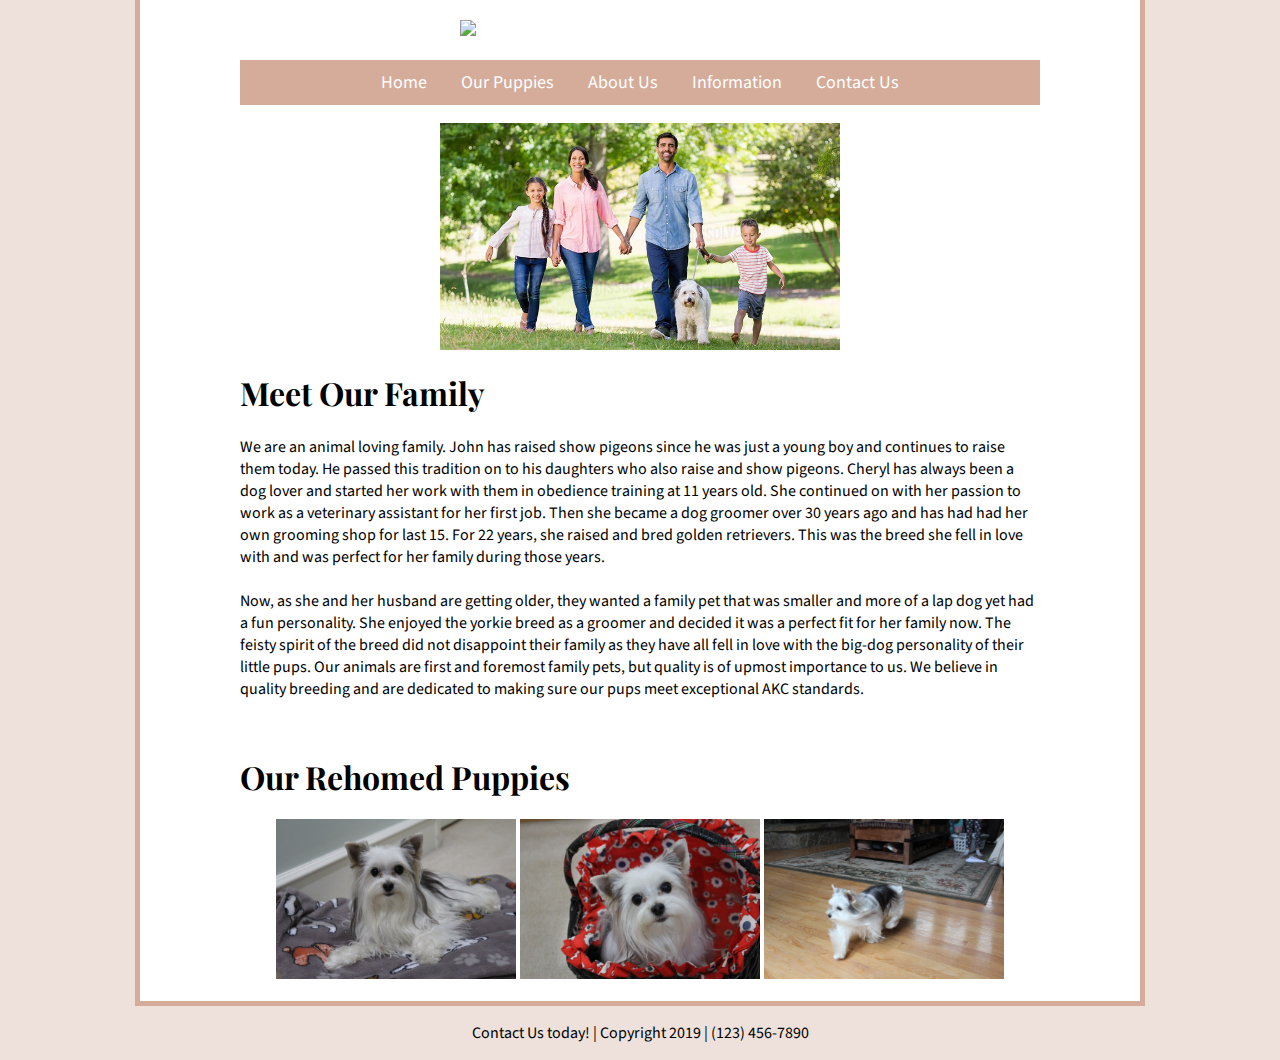
==== aboutUs.html @ c8dc85d0 "fixed about us text layout, worked footer, and moved wrapper div into body on contact page" ====
<!DOCTYPE html>
<html lang="en">
<head>
<title>Party Yorkies of the Grove About</title>
<meta name="description" content="About us page for Party Yorkies of the Grove">
<meta name="Yorkie, Party">
    <link rel="stylesheet" href="style.css">
<style>
        @import url('https://fonts.googleapis.com/css?family=Playfair+Display|Source+Sans+Pro&display=swap');

</style>
</head>
<body>
    <div class="wrapper">
    <div class= "content">
        <img class="logo" src="images/logo.png">
        <nav>
		  <a href="index.html">Home</a>
		  <a href="forSale.html">Our Puppies</a>
		  <a href="aboutUs.html">About Us</a>
		  <a href="info.html">Information</a>
		  <a href="contact.html">Contact Us</a>
        </nav>
	
	   <br />
    
        <img id="gallery" src=images/famimage.jpg alt="Party Yorkie Gallery" class="center">
	
        <h1> Meet Our Family</h1>
            <p>We are an animal loving family. John has raised show pigeons since he was just a young boy and continues to raise them today.  He passed this tradition on to his daughters who also raise and show pigeons. Cheryl has always been a dog lover and started her work with them in obedience training at 11 years old. She continued on with her passion to work as a veterinary assistant for her first job. Then she became a dog groomer over 30 years ago and has had had her own grooming shop for last 15. For 22 years, she raised and bred golden retrievers. This was the breed she fell in love with and was perfect for her family during those years. 
            <br>
            <br>
            Now, as she and her husband are getting older, they wanted a family pet that was smaller and more of a lap dog yet had a fun personality.  She enjoyed the yorkie breed as a groomer and decided it was a perfect fit for her family now.  The feisty spirit of the breed did not disappoint their family as they have all fell in love with the big-dog personality of their little pups.  Our animals are first and foremost family pets, but quality is of upmost importance to us.  We believe in quality breeding and are dedicated to making sure our pups meet exceptional AKC standards.</p>
        <br />
        <h1>Our Rehomed Puppies</h1>
	   <div style="text-align:center;">
        <img id="gallery" src="images/image7.jpg" alt="Party Yorkie Gallery" style="width:30%;">
        <img id="gallery" src="images/image6.jpg" alt="Party Yorkie Gallery" style="width:30%;">
        <img id="gallery" src="images/image2.jpg" alt="Party Yorkie Gallery" style="width:30%;">
	   </div>
    </div>
	   <br />
        </div>
    
	<footer>
		<p>Contact Us today! | Copyright 2019   | (123) 456-7890 </p>
	</footer>
</body>
</html>
---- style.css ----
.title 
{
	color: #00688B;
	font-size: 50px;
	text-align: center;
    font-family: 'Playfair Display', serif;
    padding: 10px;
    margin: 0;
}

a, a:link, a:hover, a:active, a:visited
{
    color: white;
	text-decoration: none;
}

body
{
    background-color:#EEE1DB;
    text-align: left;
    margin:0 10% 0 10%;

}

.content
{
    margin:0 10% 0 10%;    
}

nav 
{
	float: center;
	text-align: center;
	color: white;
	padding: 10px 10px;
	background-color: #d5ac9a;
}

nav a 
{
	color: white;
	text-align: center;
	padding: 15px 15px;
	text-decoration: none;
	font-size: 18px;
    font-family: 'Source Sans Pro', sans-serif;
}

nav a:hover
{
	color: white;
	background-color:#EEE1DB;
}

.center
{
    
    display: block;
    margin-left: auto;
    margin-right: auto;
    width: 50%;
}

/*Gallery styles*/

.gallery li
{list-style-type:  none;
display: inline;
padding: 10px;
}

footer
{
    text-align: center;
    margin: 01;  
    color: white;
    width: 100%;
}

h2
{
    font-family: 'Playfair Display', sans-serif;
}

h1 
{
    font-family: 'Playfair Display', serif;
}

p
{
    font-family: 'Source Sans Pro', sans-serif;
    font-size: 1em;
}

.accordion
{
    background-color: #eee;
    color: #444;
    cursor: pointer;
    padding: 18px;
    width: 100%;
    text-align: left;
    border: none;
    outline: none;
    transition: 0.4s;
}

.active, .accordion:hover 
{
    background-color: #dbe9ee;
}

.panel 
{
    padding: 0 18px;
    background-color: white;
    display: none;
    overflow: hidden;
}
.wrapper 
{
    width: 1000px;
    margin: 0 auto;
    height: auto;
    background-color: #EEE1DB;
    border: 5px solid #d5ac9a;
    background-color: white;
    border-top: none;
    
}
.stuff
{
    margin: 0 auto;
    padding: 25px 25px;
}

.logo
{
    margin-left: 25%;
    padding:20px;
    height: 123px;
    width: 436;
}

footer 
{
    color: black;
    width: 100%;
    text-align: center;
     
}
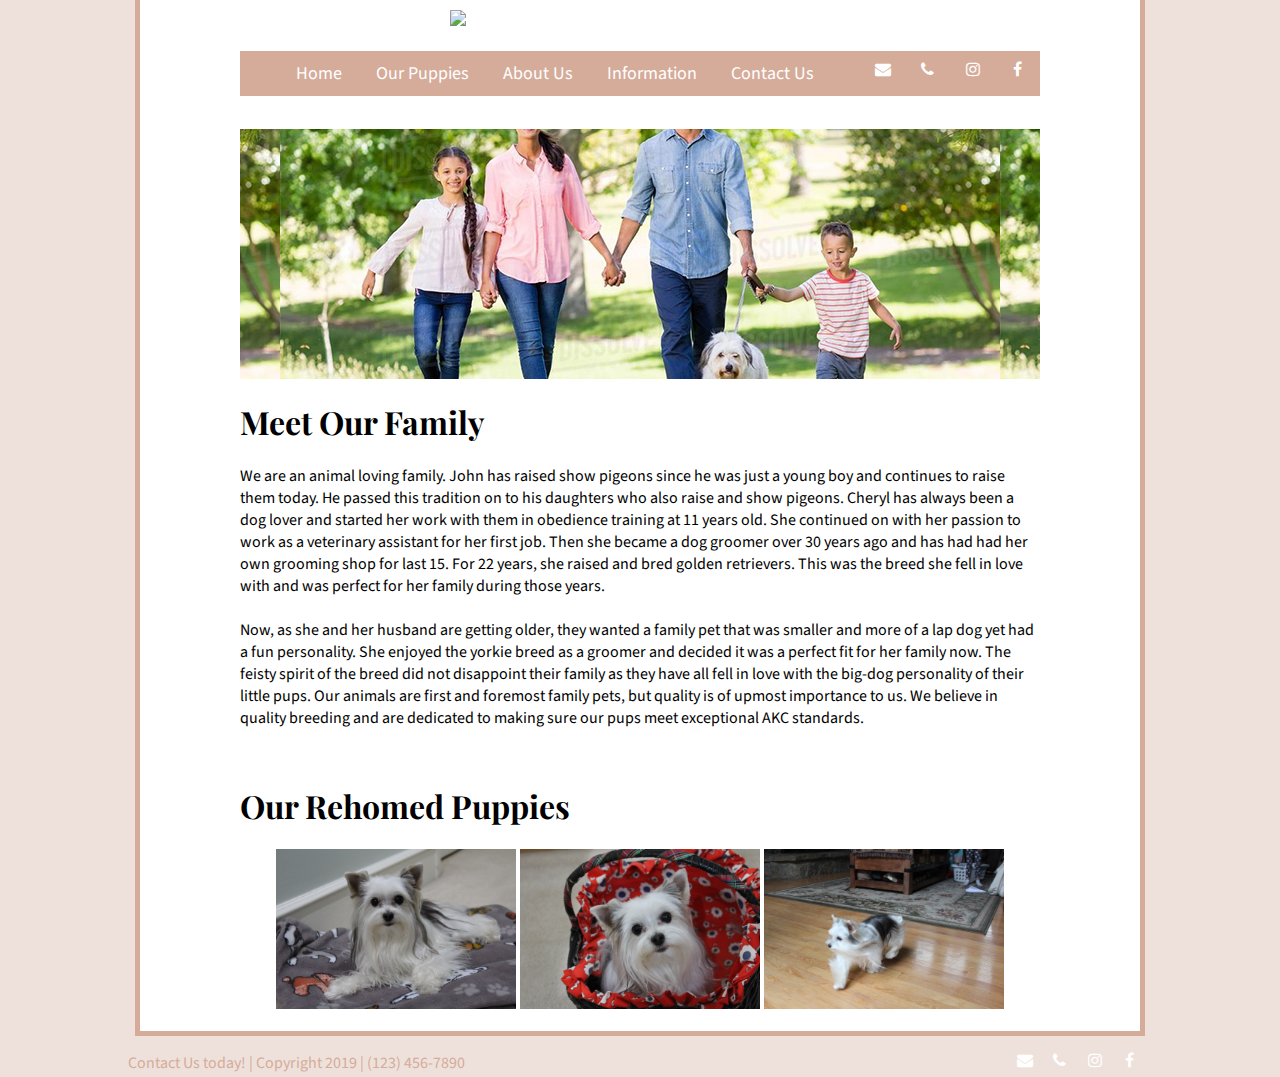
==== commit 27b3f2f0: "Adjusted CSS" ====
--- a/aboutUs.html
+++ b/aboutUs.html
@@ -5,15 +5,40 @@
 <meta name="description" content="About us page for Party Yorkies of the Grove">
 <meta name="Yorkie, Party">
     <link rel="stylesheet" href="style.css">
+    <link href="https://maxcdn.bootstrapcdn.com/font-awesome/4.7.0/css/font-awesome.min.css" rel="stylesheet" integrity="sha384-wvfXpqpZZVQGK6TAh5PVlGOfQNHSoD2xbE+QkPxCAFlNEevoEH3Sl0sibVcOQVnN" crossorigin="anonymous">
 <style>
         @import url('https://fonts.googleapis.com/css?family=Playfair+Display|Source+Sans+Pro&display=swap');
-
+ #family {
+      width: 100%;
+      background-image: url(images/famimage.jpg);
+      height: 250px;
+      background-color: purple;
+      background-position: center;
+    
+    }
 </style>
 </head>
 <body>
     <div class="wrapper">
     <div class= "content">
         <img class="logo" src="images/logo.png">
+        <div class="media">
+            <ul>
+            <a href="http://facebok.com" target="_blank">
+                <li class="facebook"><i class="fa fa-facebook" aria-hidden="true" ></i></li>
+            </a>
+            <a href="http://instagram.com" target="_blank">
+                <li class="instagram"><i class="fa fa-instagram" aria-hidden="true"></i></li>
+            </a>
+            <a>
+             <li class="phone"><i class="fa fa-phone" aria-hidden="true"></i></li>
+            </a>
+            <a>
+             <li class="envelope"><i class="fa fa-envelope" aria-hidden="true"></i></li>
+             </a>
+                
+            </ul>
+        </div>
         <nav>
 		  <a href="index.html">Home</a>
 		  <a href="forSale.html">Our Puppies</a>
@@ -24,7 +49,8 @@
 	
 	   <br />
     
-        <img id="gallery" src=images/famimage.jpg alt="Party Yorkie Gallery" class="center">
+        <div id="family">
+        </div>
 	
         <h1> Meet Our Family</h1>
             <p>We are an animal loving family. John has raised show pigeons since he was just a young boy and continues to raise them today.  He passed this tradition on to his daughters who also raise and show pigeons. Cheryl has always been a dog lover and started her work with them in obedience training at 11 years old. She continued on with her passion to work as a veterinary assistant for her first job. Then she became a dog groomer over 30 years ago and has had had her own grooming shop for last 15. For 22 years, she raised and bred golden retrievers. This was the breed she fell in love with and was perfect for her family during those years. 
@@ -43,7 +69,23 @@
         </div>
     
 	<footer>
-		<p>Contact Us today! | Copyright 2019   | (123) 456-7890 </p>
+        <div class="footer">
+            <p>Contact Us today! | Copyright 2019   | (123) 456-7890 </p>
+         <ul>
+            <a href="http://facebok.com" target="_blank">
+                <li class="facebook"><i class="fa fa-facebook" aria-hidden="true" ></i></li>
+            </a>
+            <a href="http://instagram.com" target="_blank">
+                <li class="instagram"><i class="fa fa-instagram" aria-hidden="true"></i></li>
+            </a>
+            <a>
+             <li class="phone"><i class="fa fa-phone" aria-hidden="true"></i></li>
+            </a>
+            <a>
+             <li class="envelope"><i class="fa fa-envelope" aria-hidden="true"></i></li>
+             </a>
+            </ul>
+        </div>	
 	</footer>
 </body>
 </html>--- a/style.css
+++ b/style.css
@@ -8,7 +8,7 @@
     margin: 0;
 }
 
-a, a:link, a:hover, a:active, a:visited
+nav a, a:link, a:hover, a:active, a:visited
 {
     color: white;
 	text-decoration: none;
@@ -21,7 +21,9 @@
     margin:0 10% 0 10%;
 
 }
-
+.panel, a:link, a:visited, a:hover; {
+        color:#d5ac9a;
+    }
 .content
 {
     margin:0 10% 0 10%;    
@@ -34,6 +36,7 @@
 	color: white;
 	padding: 10px 10px;
 	background-color: #d5ac9a;
+    margin-bottom: 15px;
 }
 
 nav a 
@@ -64,9 +67,10 @@
 /*Gallery styles*/
 
 .gallery li
-{list-style-type:  none;
-display: inline;
-padding: 10px;
+{
+    list-style-type:  none;
+    display: inline;
+    padding: 10px;
 }
 
 footer
@@ -104,11 +108,49 @@
     border: none;
     outline: none;
     transition: 0.4s;
+    font-weight: 200;
 }
 
 .active, .accordion:hover 
 {
     background-color: #dbe9ee;
+}
+
+/*footer stuff*/
+.footer ul li {
+  width: 25px;
+  height: 25px;
+  text-align: center;
+  float: right;
+  list-style:none;
+  padding-right:10px;} 
+
+.footer ul li .fa {
+  color: white;
+}
+
+
+.footer ul li:hover .fa-facebook {
+  color: #C5E6E0;
+  text-shadow: 0 0 15px #d5ac9a;
+}
+
+.footer ul li:hover .fa-instagram {
+  color: #C5E6E0;
+}
+
+.footer ul li:hover .fa-phone {
+  color: #C5E6E0;
+
+}
+
+.footer ul li:hover .fa-envelope {
+  color: #C5E6E0;
+}
+.footer p {
+    float:left;
+    margin: 0px;
+    color:#d5ac9a;
 }
 
 .panel 
@@ -118,6 +160,7 @@
     display: none;
     overflow: hidden;
 }
+
 .wrapper 
 {
     width: 1000px;
@@ -129,6 +172,7 @@
     border-top: none;
     
 }
+
 .stuff
 {
     margin: 0 auto;
@@ -138,10 +182,12 @@
 .logo
 {
     margin-left: 25%;
-    padding:20px;
-    height: 123px;
-    width: 436;
-}
+    padding:10px;
+    height: 92.25px;
+    width: 330;
+    padding-bottom:5px;
+}
+
 
 footer 
 {
@@ -149,4 +195,40 @@
     width: 100%;
     text-align: center;
      
-}+}
+
+/**social icons **/
+
+.media ul li {
+  width: 25px;
+  height: 25px;
+  margin: 10px;
+  margin-bottom: auto;
+  text-align: center;
+  float: right;
+  list-style:none;}
+
+
+.media ul li .fa {
+  color: white;
+  margin-bottom: 10px;
+}
+
+
+.media ul li:hover .fa-facebook {
+  color: #C5E6E0;
+  text-shadow: 0 0 15px #d5ac9a;
+}
+
+.media ul li:hover .fa-instagram {
+  color: #C5E6E0;
+}
+
+.media ul li:hover .fa-phone {
+  color: #C5E6E0;
+
+}
+
+.media ul li:hover .fa-envelope {
+  color: #C5E6E0;
+}
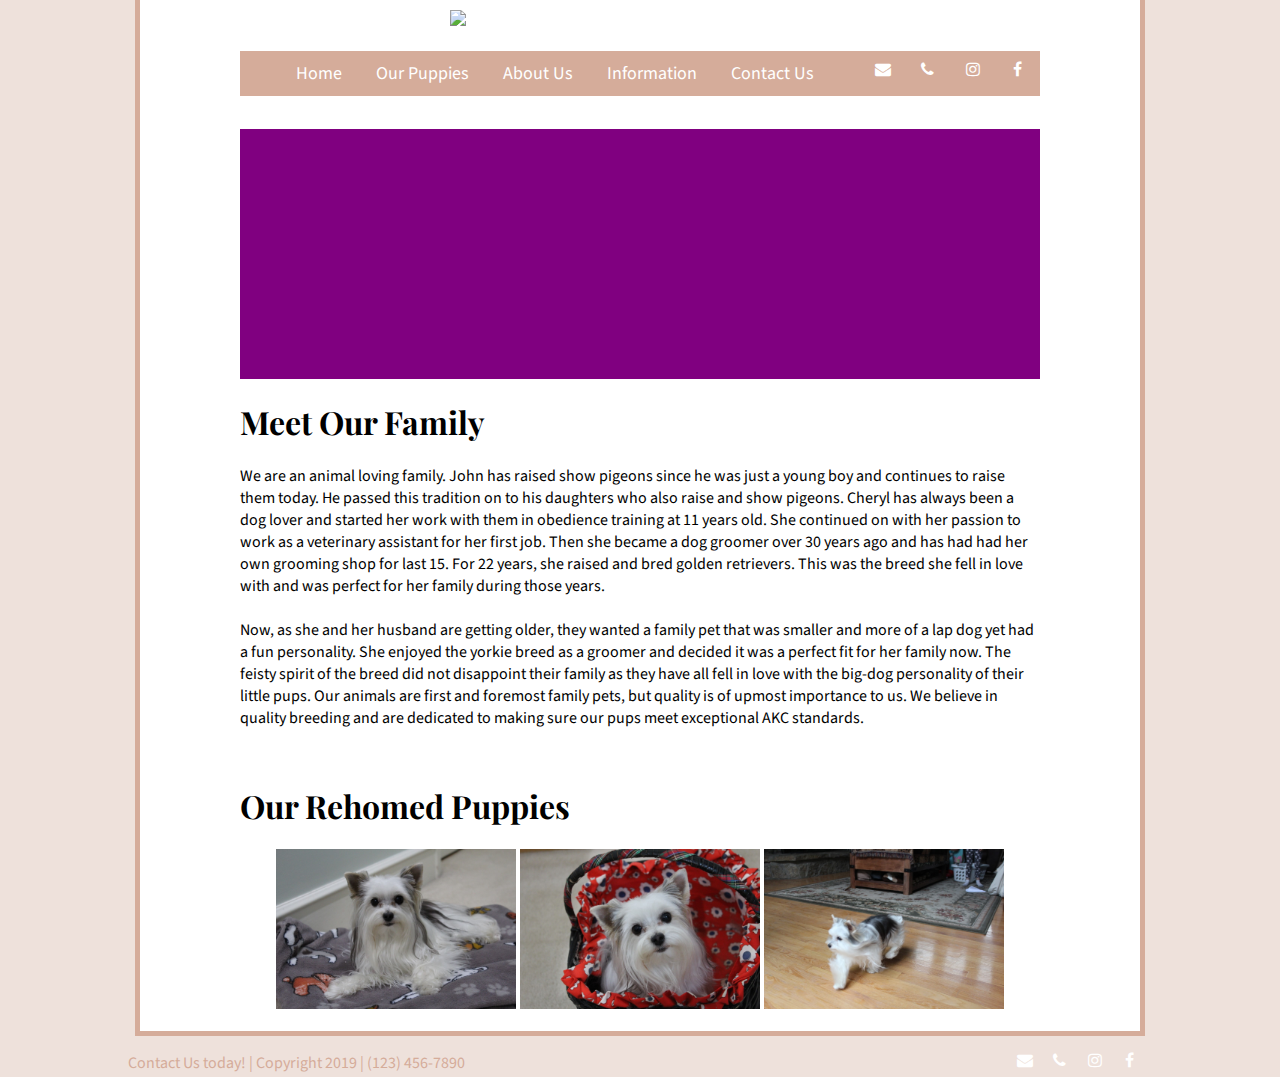
==== commit 4eaacec4: "typo" ====
--- a/aboutUs.html
+++ b/aboutUs.html
@@ -10,7 +10,7 @@
         @import url('https://fonts.googleapis.com/css?family=Playfair+Display|Source+Sans+Pro&display=swap');
  #family {
       width: 100%;
-      background-image: url(images/famimage.jpg);
+      background-image: url(images/cutpic.PNG);
       height: 250px;
       background-color: purple;
       background-position: center;
@@ -24,7 +24,7 @@
         <img class="logo" src="images/logo.png">
         <div class="media">
             <ul>
-            <a href="http://facebok.com" target="_blank">
+            <a href="http://facebook.com" target="_blank">
                 <li class="facebook"><i class="fa fa-facebook" aria-hidden="true" ></i></li>
             </a>
             <a href="http://instagram.com" target="_blank">
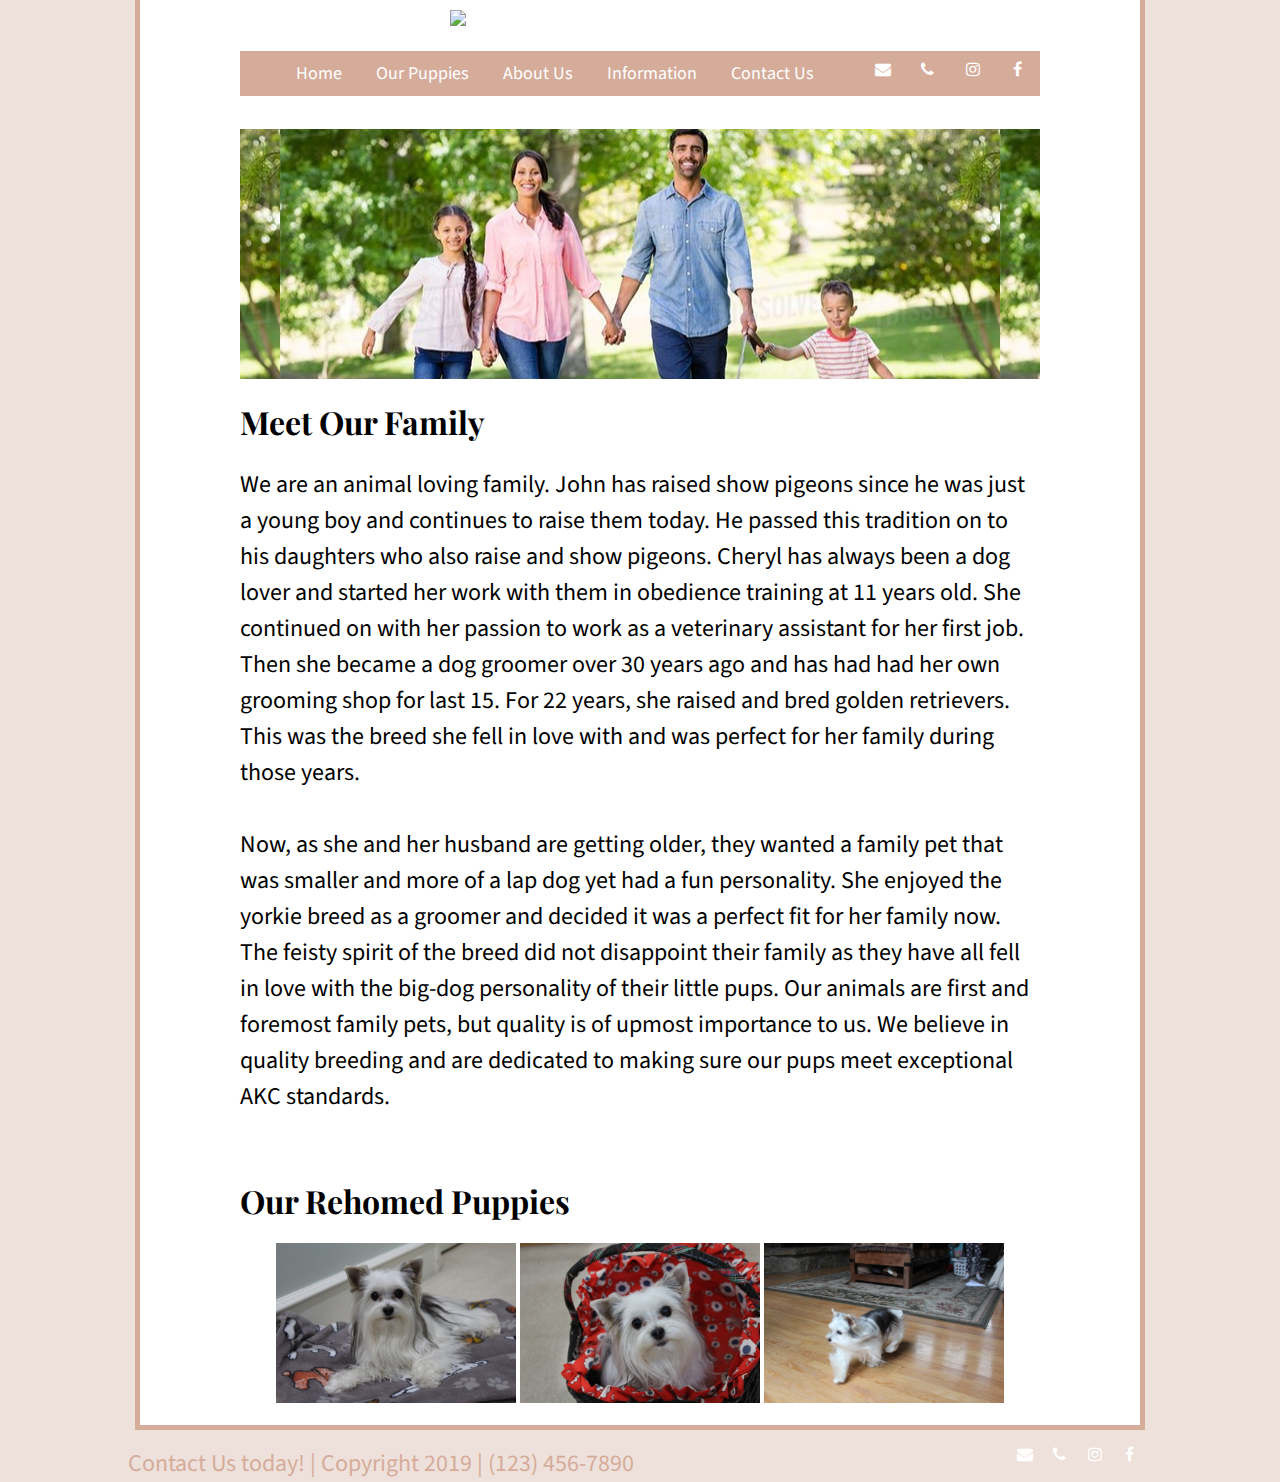
==== commit c818ac6b: "Merge branch 'master' of https://github.com/44334-f19/334-fall-2019-client-group-project-group4mahgo" ====
--- a/aboutUs.html
+++ b/aboutUs.html
@@ -16,6 +16,20 @@
       background-position: center;
     
     }
+    @media (min-width: 600px) {
+        p {font-size: 1.25rem;}
+        
+    
+        
+    }
+     @media (min-width: 800px) {
+        p {font-size: 1.5rem;
+           line-height: 1.5;}
+        
+    
+        
+    }
+    
 </style>
 </head>
 <body>
@@ -30,10 +44,10 @@
             <a href="http://instagram.com" target="_blank">
                 <li class="instagram"><i class="fa fa-instagram" aria-hidden="true"></i></li>
             </a>
-            <a>
+            <a href="tel:123-456-7890">
              <li class="phone"><i class="fa fa-phone" aria-hidden="true"></i></li>
             </a>
-            <a>
+            <a href="mailto:skistimas@example.com?Subject=Puppy%20inquiry" target="_top">
              <li class="envelope"><i class="fa fa-envelope" aria-hidden="true"></i></li>
              </a>
                 
@@ -72,16 +86,16 @@
         <div class="footer">
             <p>Contact Us today! | Copyright 2019   | (123) 456-7890 </p>
          <ul>
-            <a href="http://facebok.com" target="_blank">
+            <a href="http://facebook.com" target="_blank">
                 <li class="facebook"><i class="fa fa-facebook" aria-hidden="true" ></i></li>
             </a>
             <a href="http://instagram.com" target="_blank">
                 <li class="instagram"><i class="fa fa-instagram" aria-hidden="true"></i></li>
             </a>
-            <a>
+            <a href="tel:123-456-7890">
              <li class="phone"><i class="fa fa-phone" aria-hidden="true"></i></li>
             </a>
-            <a>
+            <a href="mailto:skistimas@example.com?Subject=Puppy%20inquiry" target="_top">
              <li class="envelope"><i class="fa fa-envelope" aria-hidden="true"></i></li>
              </a>
             </ul>
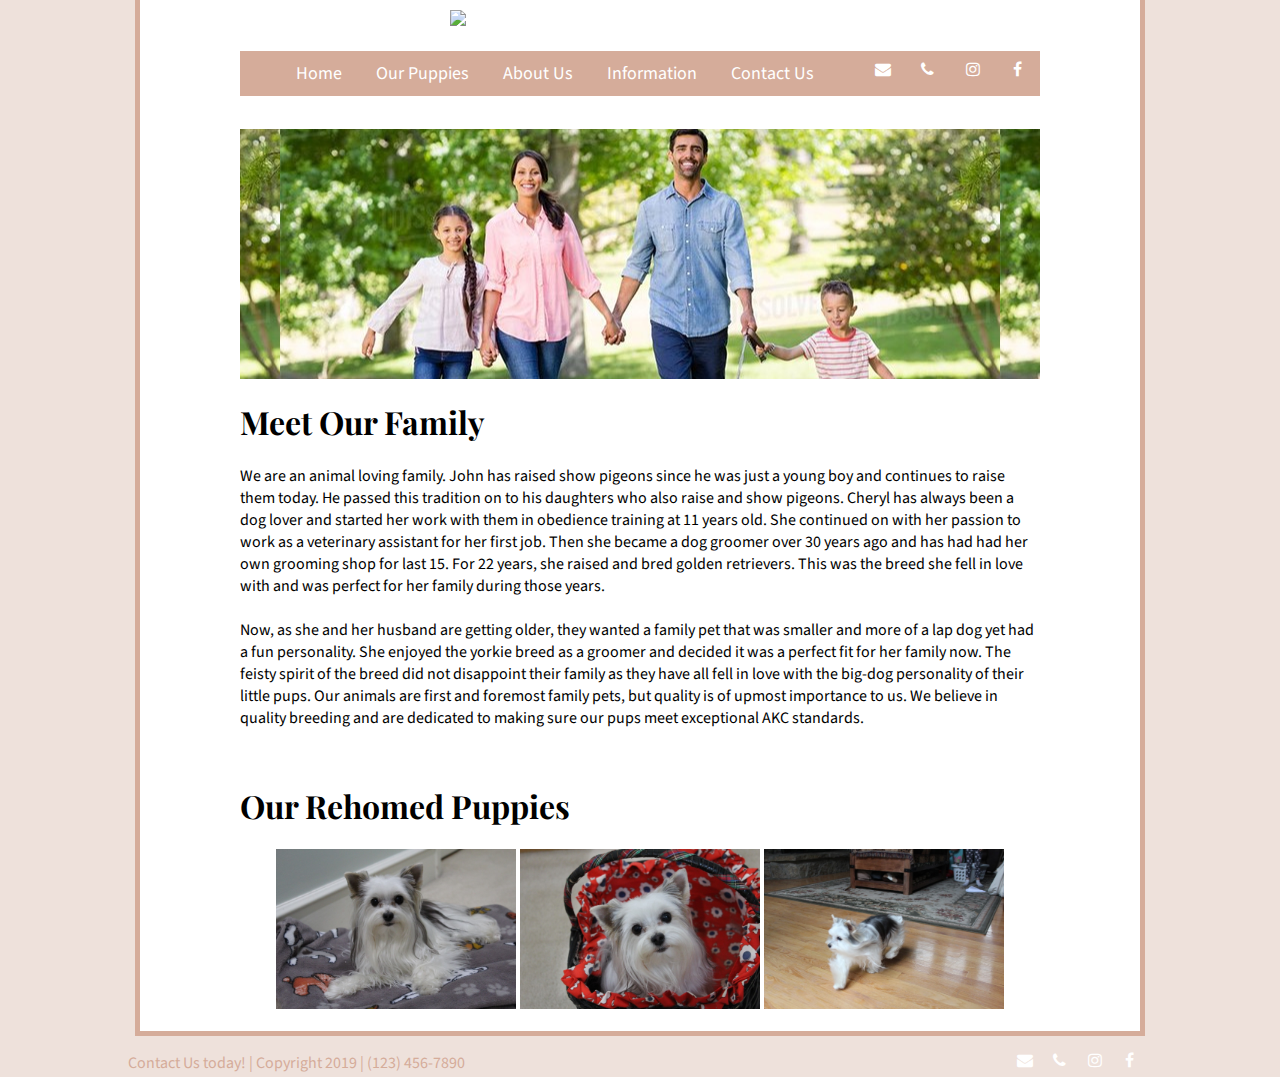
==== commit e08255dd: "working on media queries" ====
--- a/aboutUs.html
+++ b/aboutUs.html
@@ -16,17 +16,25 @@
       background-position: center;
     
     }
-    @media (min-width: 600px) {
-        p {font-size: 1.25rem;}
-        
-    
+    @media (max-width: 600px) {
+        p {}
         
     }
-     @media (min-width: 800px) {
-        p {font-size: 1.5rem;
-           line-height: 1.5;}
+     @media (max-width: 800px) {
+        p {}   
+    }
+    /* Phone */
+    @media screen and (max-width:320px) {
         
-    
+    }
+
+ /*Tablet*/
+    @media screen and (min-width:321px) and (max-width:768px) {
+        
+    }
+
+/*Desktop*/
+    @media screen and (min-width:769px) {
         
     }
     
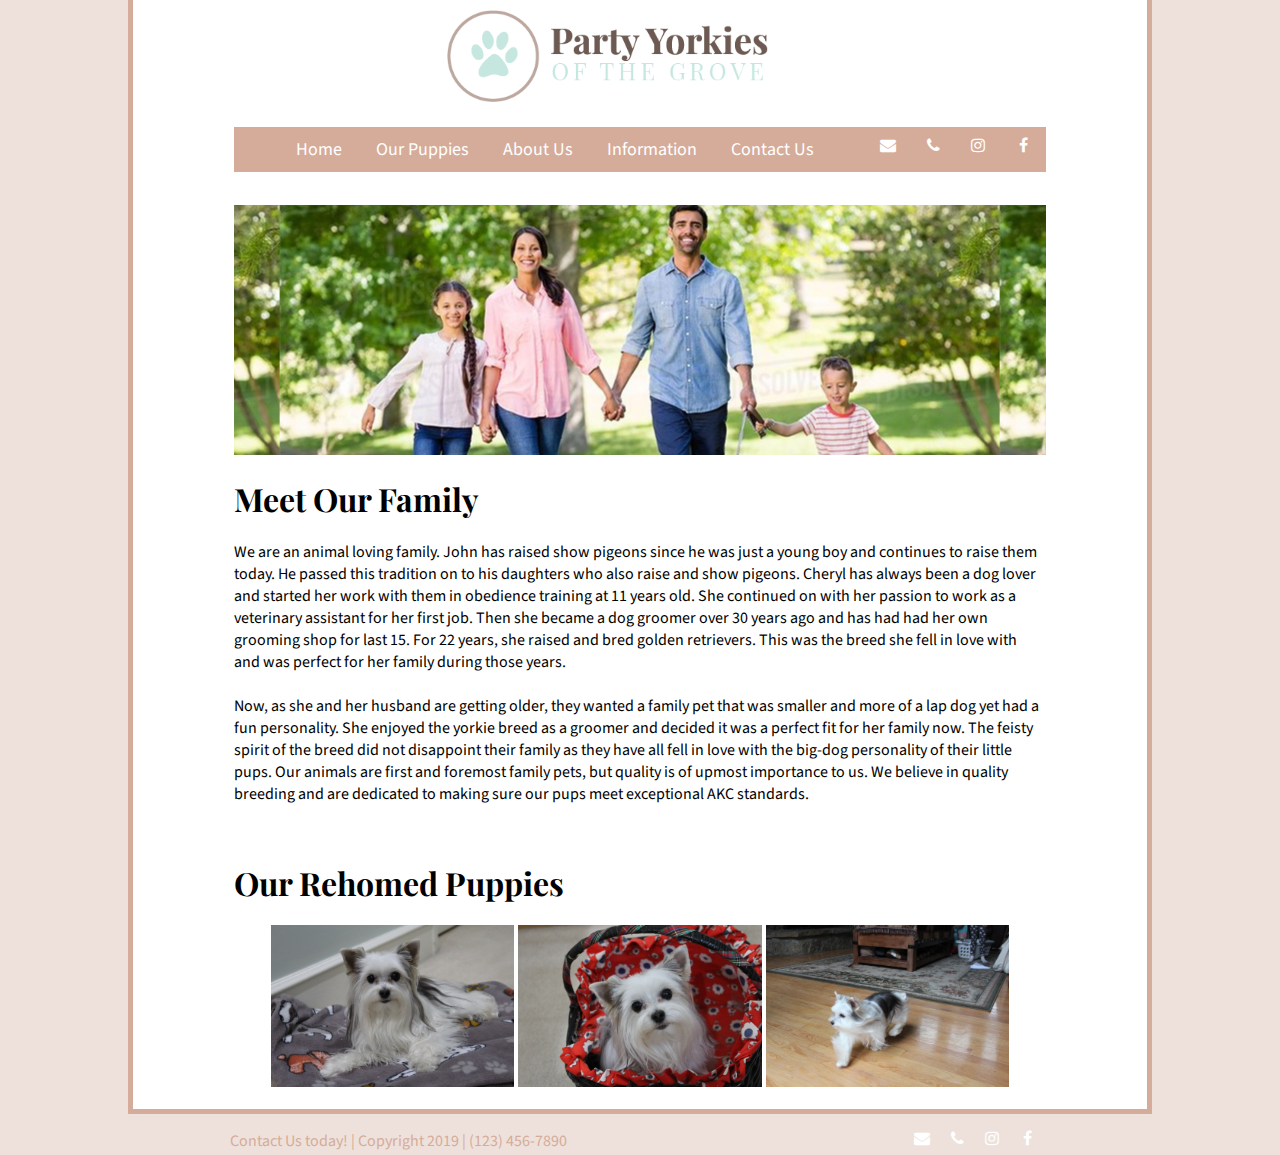
==== commit 42a2b0fe: "Help from the Help session!" ====
--- a/aboutUs.html
+++ b/aboutUs.html
@@ -15,35 +15,61 @@
       background-color: purple;
       background-position: center;
     
-    }
-    @media (max-width: 600px) {
-        p {}
-        
-    }
-     @media (max-width: 800px) {
-        p {}   
-    }
-    /* Phone */
-    @media screen and (max-width:320px) {
-        
-    }
+     /* Phone */
+     @media screen and (max-width:320px) {
+         body {
+             margin: 0px 0px;
+         }
+         
+         .wrapper {
+             margin: 0;
+             width:100%;
+         }
+         
+         .footer {
+             width: 100%;
+             margin: 0px 2%;
+         }
+     }
 
- /*Tablet*/
-    @media screen and (min-width:321px) and (max-width:768px) {
-        
-    }
+     /*Tablet*/
+     @media screen and (min-width:321px) and (max-width:768px) {
+         body {
+             margin: 0px 0px;
+         }
+         
+         .wrapper {
+             margin: 0;
+             width:100%;
+         }
+         
+         .footer {
+             width: 100%;
+             margin: 0px 2%;
+         }
+     }
 
-/*Desktop*/
-    @media screen and (min-width:769px) {
-        
-    }
-    
+     /*Desktop*/
+     @media screen and (min-width:769px) {
+         body {
+             margin: 0px 10%;
+         }
+         
+         .wrapper {
+             margin: 0;
+             width: 80%;
+         }
+         
+         .footer {
+             margin: 0px 10%;
+         }
+     }
 </style>
 </head>
-<body>
+<body style="margin: 0px;">
     <div class="wrapper">
     <div class= "content">
-        <img class="logo" src="images/logo.png">
+        <img class="logo" src="images/Logo.png">
         <div class="media">
             <ul>
             <a href="http://facebook.com" target="_blank">
@@ -90,7 +116,7 @@
 	   <br />
         </div>
     
-	<footer>
+	<footer style="width: 80%; margin: 0px 10%;">
         <div class="footer">
             <p>Contact Us today! | Copyright 2019   | (123) 456-7890 </p>
          <ul>
--- a/style.css
+++ b/style.css
@@ -1,12 +1,12 @@
-.title 
-{
-	color: #00688B;
-	font-size: 50px;
-	text-align: center;
-    font-family: 'Playfair Display', serif;
-    padding: 10px;
-    margin: 0;
-}
+#family {
+      width: 100%;
+      height: 250px;
+      background-color: purple;
+      background-position: center;
+
+     
+}
+
 
 nav a, a:link, a:hover, a:active, a:visited
 {
@@ -31,7 +31,7 @@
 
 nav 
 {
-	float: center;
+	float: none;
 	text-align: center;
 	color: white;
 	padding: 10px 10px;
@@ -163,9 +163,7 @@
 
 .wrapper 
 {
-    width: 1000px;
-    margin: 0 auto;
-    height: auto;
+    height: 100%;
     background-color: #EEE1DB;
     border: 5px solid #d5ac9a;
     background-color: white;
@@ -232,3 +230,52 @@
 .media ul li:hover .fa-envelope {
   color: #C5E6E0;
 }
+
+/* Phone */
+     @media screen and (max-width:320px) {
+         body {
+             margin: 0px 0px;
+         }
+         
+         .wrapper {
+             margin: 0;
+             width:100%;
+         }
+         
+         .footer {
+             width: 100%;
+             margin: 0px 2%;
+         }
+     }
+
+     /*Tablet*/
+     @media screen and (min-width:321px) and (max-width:768px) {
+         body {
+             margin: 0px 0px;
+         }
+         
+         .wrapper {
+             margin: 0;
+             width:100%;
+         }
+         
+         .footer {
+             width: 100%;
+             margin: 0px 2%;
+         }
+     }
+
+     /*Desktop*/
+     @media screen and (min-width:769px) {
+         body {
+             margin: 0px;
+         }
+         
+         .wrapper {
+             margin: 0 10% 0 10%;
+         }
+         
+         .footer {
+             margin: 0px 10%;
+         }
+     }
